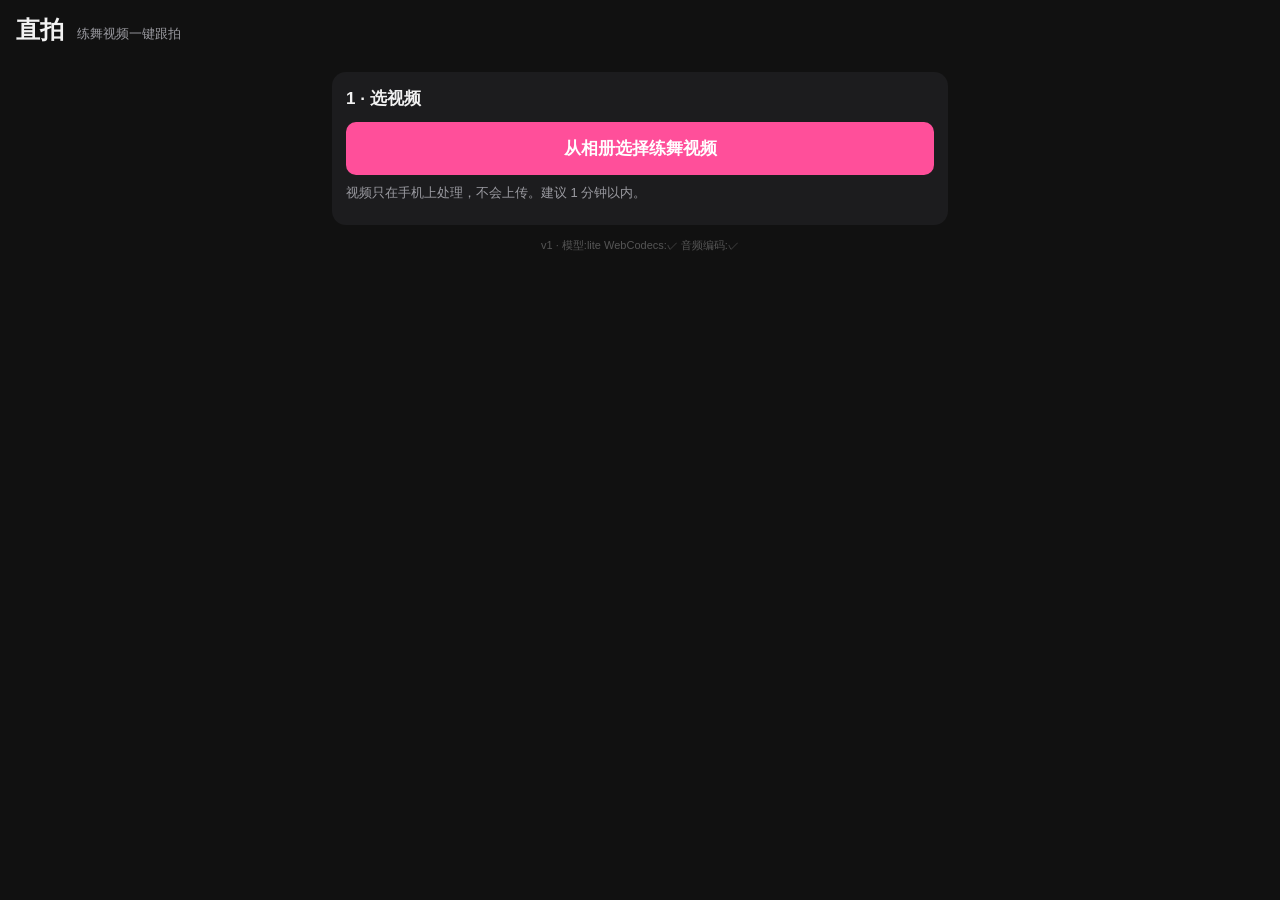
==== index.html @ ade065d4 "直拍 v1" ====
<!doctype html>
<html lang="zh-CN">
<head>
<meta charset="utf-8">
<meta name="viewport" content="width=device-width,initial-scale=1,viewport-fit=cover,user-scalable=no">
<meta name="apple-mobile-web-app-capable" content="yes">
<meta name="mobile-web-app-capable" content="yes">
<meta name="apple-mobile-web-app-title" content="直拍">
<meta name="apple-mobile-web-app-status-bar-style" content="black-translucent">
<meta name="theme-color" content="#111111">
<link rel="manifest" href="manifest.webmanifest">
<link rel="apple-touch-icon" href="icon-180.png">
<link rel="icon" href="icon-180.png">
<link rel="stylesheet" href="style.css">
<title>直拍</title>
</head>
<body>
<header><h1>直拍 <small>练舞视频一键跟拍</small></h1></header>
<main>
  <section id="s-import" class="card">
    <h2>1 · 选视频</h2>
    <label class="btn primary big">从相册选择练舞视频
      <input id="file" type="file" accept="video/*" hidden>
    </label>
    <p class="hint">视频只在手机上处理，不会上传。建议 1 分钟以内。</p>
    <div id="import-status" class="status"></div>
  </section>

  <section id="s-select" class="card" hidden>
    <h2>2 · 点一下你自己</h2>
    <div class="viewwrap"><canvas id="view"></canvas><div id="viewtip" class="viewtip"></div></div>
    <div class="row">
      <button id="play" class="btn">▶︎ 播放</button>
      <input id="scrub" type="range" min="0" max="1000" value="0" step="1">
      <span id="tlabel" class="mono">0.0s</span>
    </div>
    <div class="row seg" id="viewmode">
      <button data-v="full" class="on">原画面</button><button data-v="crop">直拍预览</button>
    </div>
    <p class="hint" id="select-hint">暂停后点画面里的你（粉色框 = 正在跟的人）。如果中途跟错了，拖到跟错的那一刻，再点一下自己就能纠正。</p>
    <div class="row"><span id="anchors" class="hint"></span><button id="undo" class="btn small" hidden>撤销上一次点选</button></div>
  </section>

  <section id="s-focus" class="card" hidden>
    <h2>3 · 聚焦程度</h2>
    <div class="row seg" id="focus">
      <button data-f="loose" class="on">全身宽松</button><button data-f="tight">全身紧</button><button data-f="half">半身</button>
    </div>
    <p class="hint">输出为竖屏 9:16。切到上面的「直拍预览」可以看效果。</p>
  </section>

  <section id="s-audio" class="card" hidden>
    <h2>4 · 音频对齐 <small>（可选）</small></h2>
    <label class="btn">选择原曲 / 教程音频（文件 App）
      <input id="afile" type="file" accept="audio/*,video/*,.mp3,.m4a,.wav,.aac,.flac" hidden>
    </label>
    <div id="afile-name" class="hint"></div>
    <div class="row"><span class="lbl">练习时的倍速</span>
      <select id="speed">
        <option value="auto">自动识别</option>
        <option value="1" selected>1.0x</option>
        <option value="0.95">0.95x</option>
        <option value="0.9">0.9x</option>
        <option value="0.85">0.85x</option>
        <option value="0.8">0.8x</option>
        <option value="0.75">0.75x</option>
        <option value="0.7">0.7x</option>
        <option value="0.5">0.5x</option>
        <option value="custom">自定义…</option>
      </select>
      <input id="speed-custom" type="number" min="0.3" max="2" step="0.01" value="1" hidden>
    </div>
    <button id="align" class="btn primary" disabled>自动对齐</button>
    <div id="align-status" class="status"></div>
    <div id="align-tune" hidden>
      <div class="row"><span class="lbl">微调</span>
        <button class="btn small" data-n="-0.05">-0.05s</button><button class="btn small" data-n="-0.01">-0.01s</button>
        <button class="btn small" data-n="0.01">+0.01s</button><button class="btn small" data-n="0.05">+0.05s</button>
      </div>
      <div class="row seg" id="amode">
        <button data-m="ref" class="on">换成原曲</button><button data-m="mix">原曲+现场声</button><button data-m="orig">保留原声</button>
      </div>
      <p class="hint">点「▶︎ 播放」可以听对齐效果。</p>
    </div>
  </section>

  <section id="s-export" class="card" hidden>
    <h2>5 · 导出</h2>
    <div class="row seg" id="res"><button data-r="720" class="on">720p</button><button data-r="1080">1080p</button></div>
    <button id="export" class="btn primary big">生成直拍视频</button>
    <div id="export-status" class="status"></div>
    <div id="result" hidden>
      <video id="outvideo" playsinline controls></video>
      <button id="share" class="btn primary big">保存到相册 / 分享</button>
      <a id="download" class="btn" download="直拍.mp4">下载文件</a>
      <p class="hint">点「保存到相册」后，在弹出的菜单里选「存储视频」。</p>
    </div>
  </section>
  <video id="srcvideo" playsinline muted preload="auto" style="position:fixed;left:-10px;top:0;width:2px;height:2px;opacity:0.01;pointer-events:none"></video>
  <p class="foot">v1 · <span id="caps"></span></p>
</main>
<script type="module" src="js/app.js"></script>
</body>
</html>
---- style.css ----
:root{--pink:#ff4f9a;--bg:#111;--card:#1c1c1e;--fg:#f2f2f2;--mut:#9a9aa0}
*{box-sizing:border-box;-webkit-tap-highlight-color:transparent}
body{margin:0;background:var(--bg);color:var(--fg);font:16px/1.5 -apple-system,BlinkMacSystemFont,"PingFang SC",sans-serif;padding-bottom:env(safe-area-inset-bottom)}
header{padding:calc(env(safe-area-inset-top) + 12px) 16px 4px}
h1{margin:0;font-size:24px}h1 small{font-size:13px;color:var(--mut);font-weight:400;margin-left:6px}
h2{margin:0 0 10px;font-size:17px}h2 small{color:var(--mut);font-weight:400;font-size:13px}
main{max-width:640px;margin:0 auto;padding:8px 12px 40px}
.card{background:var(--card);border-radius:14px;padding:14px;margin:12px 0}
.btn{display:inline-block;border:0;border-radius:10px;padding:10px 14px;background:#2c2c2e;color:var(--fg);font-size:15px;text-align:center;cursor:pointer;text-decoration:none}
.btn.primary{background:var(--pink);color:#fff;font-weight:600}
.btn.big{display:block;width:100%;padding:14px;font-size:17px;margin:6px 0}
.btn.small{padding:6px 10px;font-size:13px}
.btn:disabled{opacity:.4}
.hint{color:var(--mut);font-size:13px;margin:8px 0}
.status{font-size:14px;margin-top:8px;white-space:pre-line}
.status .bar{height:6px;background:#333;border-radius:3px;overflow:hidden;margin-top:6px}
.status .bar i{display:block;height:100%;background:var(--pink);width:0}
.row{display:flex;align-items:center;gap:8px;margin:8px 0;flex-wrap:wrap}
.row input[type=range]{flex:1;min-width:120px;accent-color:var(--pink)}
.seg{gap:0;background:#2c2c2e;border-radius:10px;padding:3px;flex-wrap:nowrap}
.seg button{flex:1;border:0;background:none;color:var(--fg);padding:8px 4px;border-radius:8px;font-size:14px}
.seg button.on{background:var(--pink);color:#fff;font-weight:600}
.viewwrap{position:relative;background:#000;border-radius:10px;overflow:hidden;display:flex;justify-content:center}
#view{display:block;max-width:100%;max-height:62vh;touch-action:manipulation}
.viewtip{position:absolute;left:8px;top:8px;background:rgba(0,0,0,.6);padding:3px 8px;border-radius:6px;font-size:12px;pointer-events:none}
.viewtip:empty{display:none}
.mono{font-variant-numeric:tabular-nums;font-size:13px;color:var(--mut);min-width:44px;text-align:right}
.lbl{font-size:14px;color:var(--mut)}
select,input[type=number]{background:#2c2c2e;color:var(--fg);border:0;border-radius:8px;padding:8px;font-size:15px}
#outvideo{width:100%;max-height:60vh;background:#000;border-radius:10px;margin:8px 0}
.foot{color:#555;font-size:11px;text-align:center}
.warn{color:#ffb340}.ok{color:#5fd38d}.err{color:#ff6b6b}
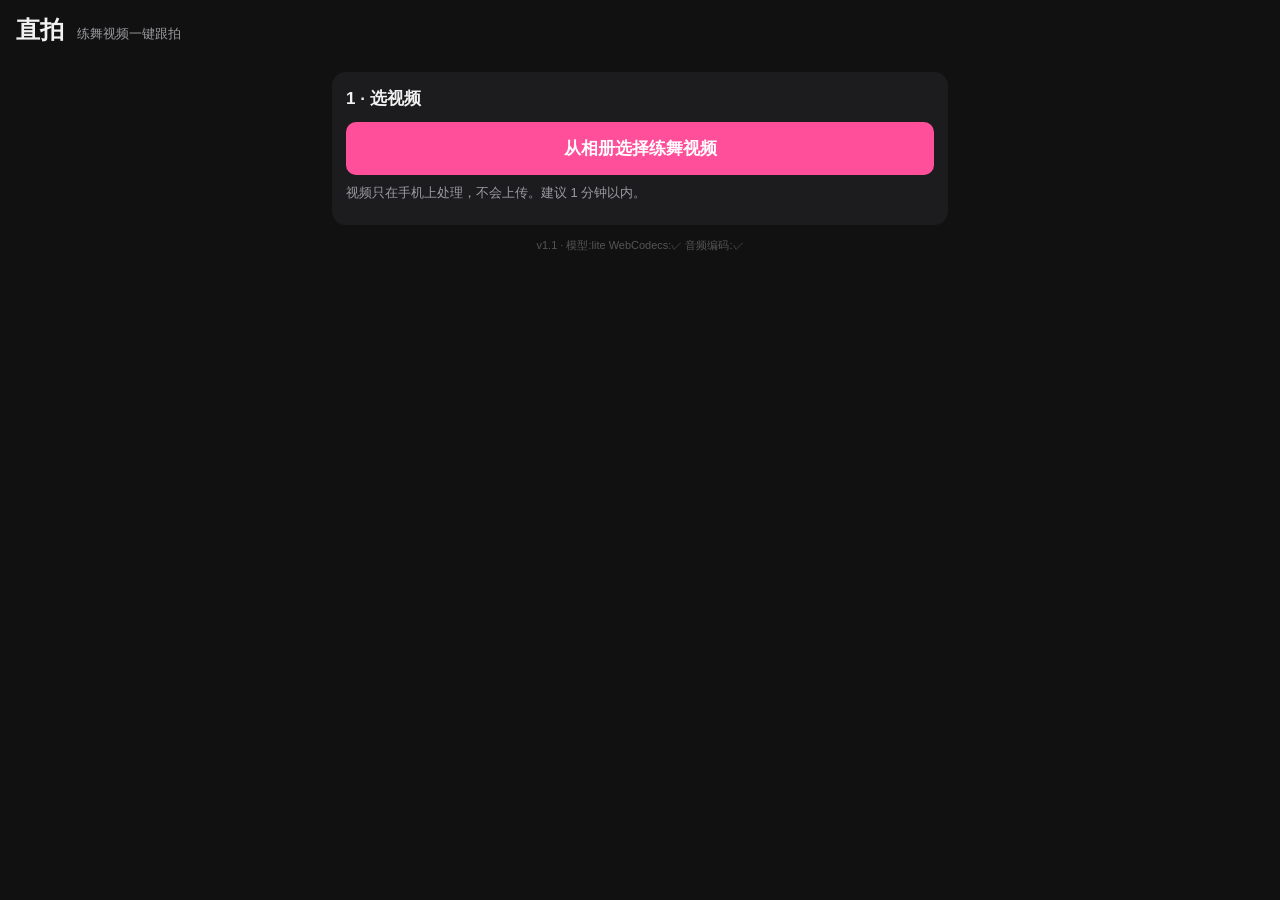
==== commit 57051deb: "v1.1：修复导出比例变形；1080p 失败自动降级；导出时释放预览解码器" ====
--- a/index.html
+++ b/index.html
@@ -97,8 +97,8 @@
     </div>
   </section>
   <video id="srcvideo" playsinline muted preload="auto" style="position:fixed;left:-10px;top:0;width:2px;height:2px;opacity:0.01;pointer-events:none"></video>
-  <p class="foot">v1 · <span id="caps"></span></p>
+  <p class="foot">v1.1 · <span id="caps"></span></p>
 </main>
-<script type="module" src="js/app.js"></script>
+<script type="module" src="js/app.js?v=1.1"></script>
 </body>
 </html>
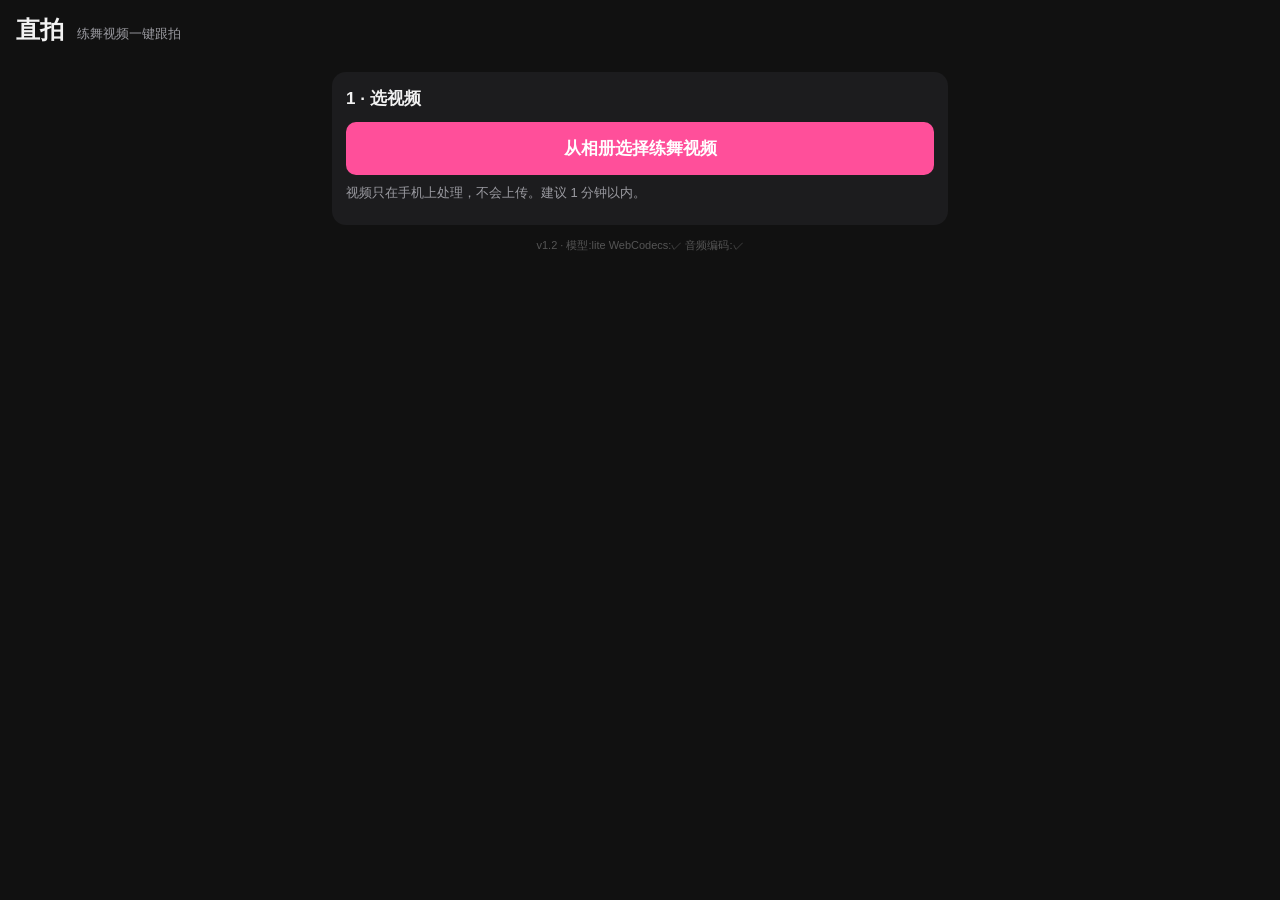
==== commit e637771c: "v1.2：Service Worker 只缓存模型二进制；加载失败时显示提示和重新加载按钮" ====
--- a/index.html
+++ b/index.html
@@ -97,8 +97,15 @@
     </div>
   </section>
   <video id="srcvideo" playsinline muted preload="auto" style="position:fixed;left:-10px;top:0;width:2px;height:2px;opacity:0.01;pointer-events:none"></video>
-  <p class="foot">v1.1 · <span id="caps"></span></p>
+  <p class="foot">v1.2 · <span id="caps"></span></p>
 </main>
-<script type="module" src="js/app.js?v=1.1"></script>
+<script>
+function showBootErr(msg){var el=document.getElementById('import-status');if(el&&!window.__appReady)el.innerHTML='<span class="err">加载失败：'+msg+'</span><br><button class="btn" onclick="location.reload()">重新加载</button>';}
+window.addEventListener('error',function(e){if(window.__appReady)return;var t=e.target;if(t&&t.tagName==='SCRIPT')showBootErr('脚本下载失败（网络慢？）');else showBootErr((e.message||'脚本错误')+' @'+String(e.filename||'').split('/').pop()+':'+(e.lineno||''));},true);
+window.addEventListener('unhandledrejection',function(e){if(!window.__appReady)showBootErr(String(e.reason&&e.reason.message||e.reason));});
+document.getElementById('file').addEventListener('change',function(){if(!window.__appReady)showBootErr('程序还没加载完，请稍等几秒或点重新加载');});
+setTimeout(function(){if(!window.__appReady)showBootErr('程序 25 秒还没加载出来（网络慢或缓存问题）');},25000);
+</script>
+<script type="module" src="js/app.js?v=1.2" onerror="showBootErr('js/app.js 下载失败')"></script>
 </body>
 </html>
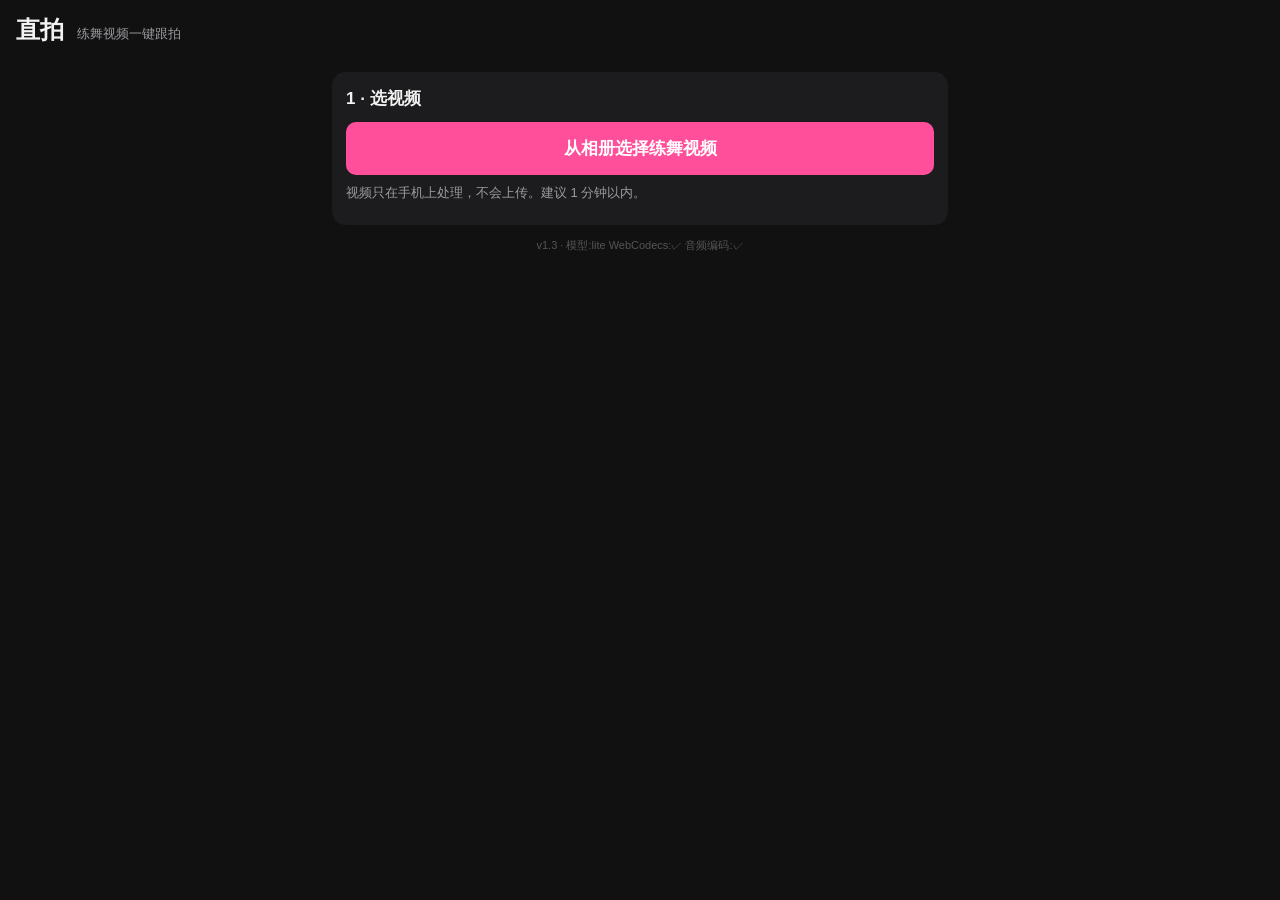
==== commit 77ce92c7: "v1.3：跟拍身份锁定、防止接管他人/倒影、运动惯性、可疑时刻提示、点选坐标等比映射" ====
--- a/index.html
+++ b/index.html
@@ -39,6 +39,7 @@
     </div>
     <p class="hint" id="select-hint">暂停后点画面里的你（粉色框 = 正在跟的人）。如果中途跟错了，拖到跟错的那一刻，再点一下自己就能纠正。</p>
     <div class="row"><span id="anchors" class="hint"></span><button id="undo" class="btn small" hidden>撤销上一次点选</button></div>
+    <div id="warns" class="warns"></div>
   </section>
 
   <section id="s-focus" class="card" hidden>
@@ -97,7 +98,7 @@
     </div>
   </section>
   <video id="srcvideo" playsinline muted preload="auto" style="position:fixed;left:-10px;top:0;width:2px;height:2px;opacity:0.01;pointer-events:none"></video>
-  <p class="foot">v1.2 · <span id="caps"></span></p>
+  <p class="foot">v1.3 · <span id="caps"></span></p>
 </main>
 <script>
 function showBootErr(msg){var el=document.getElementById('import-status');if(el&&!window.__appReady)el.innerHTML='<span class="err">加载失败：'+msg+'</span><br><button class="btn" onclick="location.reload()">重新加载</button>';}
@@ -106,6 +107,6 @@
 document.getElementById('file').addEventListener('change',function(){if(!window.__appReady)showBootErr('程序还没加载完，请稍等几秒或点重新加载');});
 setTimeout(function(){if(!window.__appReady)showBootErr('程序 25 秒还没加载出来（网络慢或缓存问题）');},25000);
 </script>
-<script type="module" src="js/app.js?v=1.2" onerror="showBootErr('js/app.js 下载失败')"></script>
+<script type="module" src="js/app.js?v=1.3" onerror="showBootErr('js/app.js 下载失败')"></script>
 </body>
 </html>
--- a/style.css
+++ b/style.css
@@ -21,7 +21,7 @@
 .seg button{flex:1;border:0;background:none;color:var(--fg);padding:8px 4px;border-radius:8px;font-size:14px}
 .seg button.on{background:var(--pink);color:#fff;font-weight:600}
 .viewwrap{position:relative;background:#000;border-radius:10px;overflow:hidden;display:flex;justify-content:center}
-#view{display:block;max-width:100%;max-height:62vh;touch-action:manipulation}
+#view{display:block;touch-action:manipulation}
 .viewtip{position:absolute;left:8px;top:8px;background:rgba(0,0,0,.6);padding:3px 8px;border-radius:6px;font-size:12px;pointer-events:none}
 .viewtip:empty{display:none}
 .mono{font-variant-numeric:tabular-nums;font-size:13px;color:var(--mut);min-width:44px;text-align:right}
@@ -30,3 +30,4 @@
 #outvideo{width:100%;max-height:60vh;background:#000;border-radius:10px;margin:8px 0}
 .foot{color:#555;font-size:11px;text-align:center}
 .warn{color:#ffb340}.ok{color:#5fd38d}.err{color:#ff6b6b}
+.warns{display:flex;flex-wrap:wrap;gap:6px;margin:6px 0}.warns:empty{display:none}.warns .w{background:#3a2a10;color:#ffb340;border:0;border-radius:8px;padding:5px 9px;font-size:13px}.warns .w.lost{background:#2c2c2e;color:#bbb}
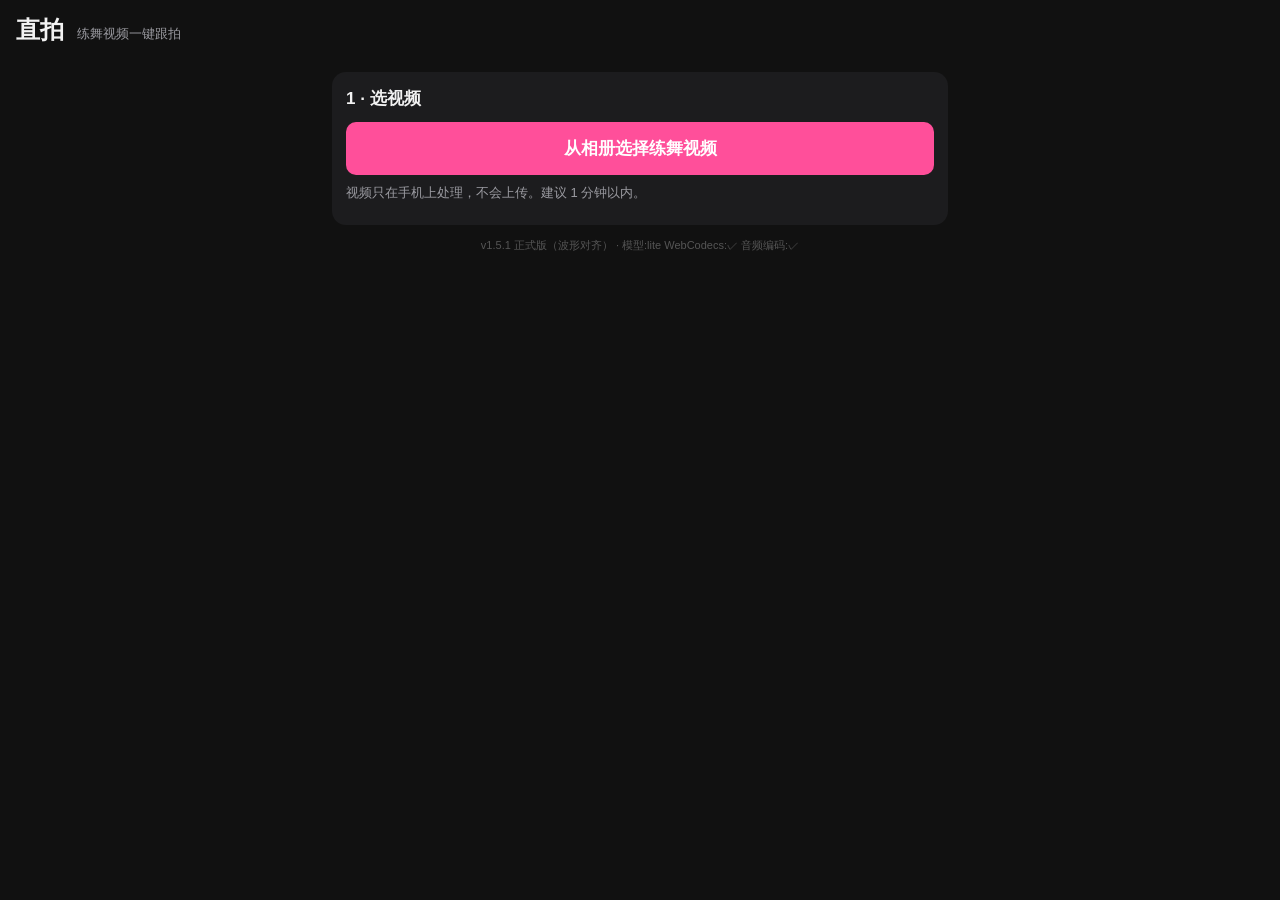
==== commit 2c13afd3: "v1.5.1 升为正式首页：波形音乐对齐（速度→自动对齐→波形微调）" ====
--- a/index.html
+++ b/index.html
@@ -11,7 +11,7 @@
 <link rel="manifest" href="manifest.webmanifest">
 <link rel="apple-touch-icon" href="icon-180.png">
 <link rel="icon" href="icon-180.png">
-<link rel="stylesheet" href="style.css">
+<link rel="stylesheet" href="style.css?v=1.5.1">
 <title>直拍</title>
 </head>
 <body>
@@ -56,32 +56,61 @@
       <input id="afile" type="file" accept="audio/*,video/*,.mp3,.m4a,.wav,.aac,.flac" hidden>
     </label>
     <div id="afile-name" class="hint"></div>
-    <div class="row"><span class="lbl">练习时的倍速</span>
-      <select id="speed">
-        <option value="auto">自动识别</option>
-        <option value="1" selected>1.0x</option>
-        <option value="0.95">0.95x</option>
-        <option value="0.9">0.9x</option>
-        <option value="0.85">0.85x</option>
-        <option value="0.8">0.8x</option>
-        <option value="0.75">0.75x</option>
-        <option value="0.7">0.7x</option>
-        <option value="0.5">0.5x</option>
-        <option value="custom">自定义…</option>
-      </select>
-      <input id="speed-custom" type="number" min="0.3" max="2" step="0.01" value="1" hidden>
-    </div>
-    <button id="align" class="btn primary" disabled>自动对齐</button>
     <div id="align-status" class="status"></div>
     <div id="align-tune" hidden>
-      <div class="row"><span class="lbl">微调</span>
-        <button class="btn small" data-n="-0.05">-0.05s</button><button class="btn small" data-n="-0.01">-0.01s</button>
-        <button class="btn small" data-n="0.01">+0.01s</button><button class="btn small" data-n="0.05">+0.05s</button>
+      <div id="align-main">
+        <div class="ahead"><b>音频对齐</b><span class="sp"></span><button class="btn small ghost" id="reset-off">↺ 重置偏移</button><span class="offbox mono" id="mreadout">偏移 0 ms</span></div>
+        <div id="cands" class="tabs"></div>
+        <div class="waves"><div class="wl"><span>♪<br>配乐</span><span>🕺<br>舞蹈</span></div><canvas id="wave" height="120"></canvas></div>
+        <p class="hint" style="text-align:center;margin:2px 0 6px">按住上面的配乐左右拖，或用下面的按钮</p>
+        <div class="slide-lbl"><span>让动作早一点</span><span>让动作晚一点</span></div>
+        <div class="row nudges four">
+          <button class="btn" data-ms="-25">← 25ms</button><button class="btn" data-ms="-50">← 50ms</button><button class="btn" data-ms="50">50ms →</button><button class="btn" data-ms="25">25ms →</button>
+        </div>
+        <button id="listen" class="btn primary big">▶︎ 对着听</button>
+        <div class="row two"><button class="btn" id="speed-open">♪ 速度对齐 <span id="speed-lbl"></span></button><button id="align-done" class="btn primary">对好了</button></div>
       </div>
+      <div id="speed-page" hidden>
+        <div class="ahead"><b>音乐速度对齐</b><span class="sp"></span><button class="btn small ghost" id="speed-close">✓</button></div>
+        <p class="hint">修正舞蹈与配乐因速度不同造成的错位</p>
+        <div class="lbl">舞蹈拍摄时的音乐播放速度</div>
+        <div class="stepper"><button class="btn" id="sp-minus">−</button><span id="sp-val" class="mono">1.0x</span><button class="btn" id="sp-plus">＋</button></div>
+        <p class="hint">例如：拍摄时音乐以 0.9 倍速播放，就选 0.9x</p>
+        <button id="sp-apply" class="btn primary big">按此速度对齐</button>
+      </div>
+      <div id="speed-dlg" class="dlg" hidden><div class="dlg-box"><p>检测到舞蹈与配乐的音乐速度不同</p><button class="btn big" id="dlg-go">去对齐音乐速度</button><button class="btn big" id="dlg-stay">继续编辑</button></div></div>
+      <div id="align-summary" hidden><span class="ok">✓ 音乐对好了</span> <button class="btn small" id="align-reopen">重新调</button></div>
       <div class="row seg" id="amode">
         <button data-m="ref" class="on">换成原曲</button><button data-m="mix">原曲+现场声</button><button data-m="orig">保留原声</button>
       </div>
-      <p class="hint">点「▶︎ 播放」可以听对齐效果。</p>
+      <details class="adv"><summary>高级</summary>
+    <div class="row"><span class="lbl">练习时的倍速</span>
+        <select id="speed">
+          <option value="auto">自动识别</option>
+          <option value="1" selected>1.0x</option>
+          <option value="0.95">0.95x</option>
+          <option value="0.9">0.9x</option>
+          <option value="0.85">0.85x</option>
+          <option value="0.8">0.8x</option>
+          <option value="0.75">0.75x</option>
+          <option value="0.7">0.7x</option>
+          <option value="0.5">0.5x</option>
+          <option value="custom">自定义…</option>
+        </select>
+        <input id="speed-custom" type="number" min="0.3" max="2" step="0.01" value="1" hidden>
+      </div>
+        <button id="align" class="btn small">重新自动对齐</button>
+        <div class="row"><span class="lbl">原曲从视频第几秒响</span>
+          <input id="man-off" type="text" inputmode="decimal" autocomplete="off" placeholder="例如 15 或 1:05.5（音乐早就在放填负数，或用右边）" class="tin">
+          <button class="btn small" id="man-apply">用这个</button>
+        </div>
+        <p class="hint" id="mhint"></p>
+        <div class="tapsync"><p class="hint"><b>敲拍对齐：</b>① 点「播视频」，在第一个明显重拍时点「这一拍！」。② 点「播原曲」，在<b>同一拍</b>再点「这一拍！」。</p>
+          <div class="row"><button class="btn" id="tap-v">① 播视频</button><button class="btn" id="tap-s">② 播原曲</button><button class="btn primary" id="tap-hit">这一拍！</button></div>
+          <div class="row"><span class="lbl">原曲从</span><input id="tap-s0" type="text" inputmode="decimal" class="tin" value="0" style="width:70px"><span class="hint">秒开始放</span></div>
+          <div id="tap-status" class="hint"></div>
+        </div>
+      </details>
     </div>
   </section>
 
@@ -98,7 +127,7 @@
     </div>
   </section>
   <video id="srcvideo" playsinline muted preload="auto" style="position:fixed;left:-10px;top:0;width:2px;height:2px;opacity:0.01;pointer-events:none"></video>
-  <p class="foot">v1.3 · <span id="caps"></span></p>
+  <p class="foot">v1.5.1 正式版（波形对齐） · <span id="caps"></span></p>
 </main>
 <script>
 function showBootErr(msg){var el=document.getElementById('import-status');if(el&&!window.__appReady)el.innerHTML='<span class="err">加载失败：'+msg+'</span><br><button class="btn" onclick="location.reload()">重新加载</button>';}
@@ -107,6 +136,6 @@
 document.getElementById('file').addEventListener('change',function(){if(!window.__appReady)showBootErr('程序还没加载完，请稍等几秒或点重新加载');});
 setTimeout(function(){if(!window.__appReady)showBootErr('程序 25 秒还没加载出来（网络慢或缓存问题）');},25000);
 </script>
-<script type="module" src="js/app.js?v=1.3" onerror="showBootErr('js/app.js 下载失败')"></script>
+<script type="module" src="js/app-beta.js?v=1.5.1" onerror="showBootErr('js/app-beta.js 下载失败')"></script>
 </body>
 </html>
--- a/style.css
+++ b/style.css
@@ -31,3 +31,43 @@
 .foot{color:#555;font-size:11px;text-align:center}
 .warn{color:#ffb340}.ok{color:#5fd38d}.err{color:#ff6b6b}
 .warns{display:flex;flex-wrap:wrap;gap:6px;margin:6px 0}.warns:empty{display:none}.warns .w{background:#3a2a10;color:#ffb340;border:0;border-radius:8px;padding:5px 9px;font-size:13px}.warns .w.lost{background:#2c2c2e;color:#bbb}
+.cands{display:flex;flex-direction:column;gap:6px;margin:6px 0}
+.cands button{display:flex;justify-content:space-between;border:0;border-radius:10px;padding:12px;background:#2c2c2e;color:var(--fg);font-size:15px}
+.cands button.on{background:var(--pink);color:#fff;font-weight:600}
+.readout{font-size:26px;font-weight:700;text-align:center;margin:8px 0}
+.bigslider{width:100%;height:36px;accent-color:var(--pink)}
+.nudges{flex-wrap:nowrap;gap:4px}.nudges .btn{flex:1;padding:12px 0;font-size:14px}
+.tin{background:#2c2c2e;color:var(--fg);border:0;border-radius:8px;padding:8px;font-size:16px;width:130px}
+.tapsync{margin:10px 0}.tapsync summary{color:var(--pink);padding:6px 0}
+#tap-hit{flex:1;padding:16px}
+/* v1.5 beta 音乐对齐 */
+.plans{display:flex;gap:8px;flex-wrap:wrap;margin:10px 0}
+.plans .btn{flex:1;min-width:30%}
+.plans .btn.on{outline:2px solid currentColor}
+.slide-lbl{display:flex;justify-content:space-between;font-size:13px;opacity:.75;margin-top:8px}
+.nudges.two .btn{flex:1;font-size:17px;padding:14px 0;user-select:none;-webkit-user-select:none;touch-action:manipulation}
+.readout-sm{font-size:12px;color:#888;text-align:center;margin:4px 0 10px}
+#align-done{width:100%}
+#align-summary{margin:8px 0}
+details.adv{margin-top:12px}
+details.adv summary{color:#888}
+.ahead{display:flex;align-items:center;gap:8px;margin:4px 0 10px}
+.ahead .sp{flex:1}
+.ghost{background:transparent!important;opacity:.7}
+.offbox{border:1px solid #555;border-radius:8px;padding:6px 12px;font-size:14px}
+.tabs{display:flex;background:#222;border-radius:12px;padding:3px;margin-bottom:10px}
+.tabs .btn{flex:1;background:transparent;border:0;margin:0}
+.tabs .btn.on{background:#2a3a5a;outline:1px solid #5a7ac0}
+.waves{display:flex;gap:6px;align-items:stretch}
+.wl{display:flex;flex-direction:column;justify-content:space-around;font-size:11px;text-align:center;color:#3bb}
+.wl span:last-child{color:#58f}
+#wave{flex:1;width:100%;height:120px;touch-action:none;border-radius:6px;background:#111}
+.nudges.four .btn{flex:1;font-size:14px;padding:12px 0;user-select:none;-webkit-user-select:none;touch-action:manipulation}
+.row.two>.btn{flex:1}
+.stepper{display:flex;justify-content:center;align-items:center;gap:24px;margin:12px 0}
+.stepper .btn{width:56px;height:56px;font-size:24px}
+#sp-val{font-size:28px;min-width:80px;text-align:center}
+.dlg{position:fixed;inset:0;background:rgba(0,0,0,.55);z-index:100;display:flex;align-items:center;justify-content:center}
+.dlg[hidden]{display:none}
+.dlg-box{background:#2a2a2e;border-radius:20px;padding:20px;width:84%;max-width:380px;text-align:center}
+.dlg-box .btn{width:100%;margin-top:10px}
